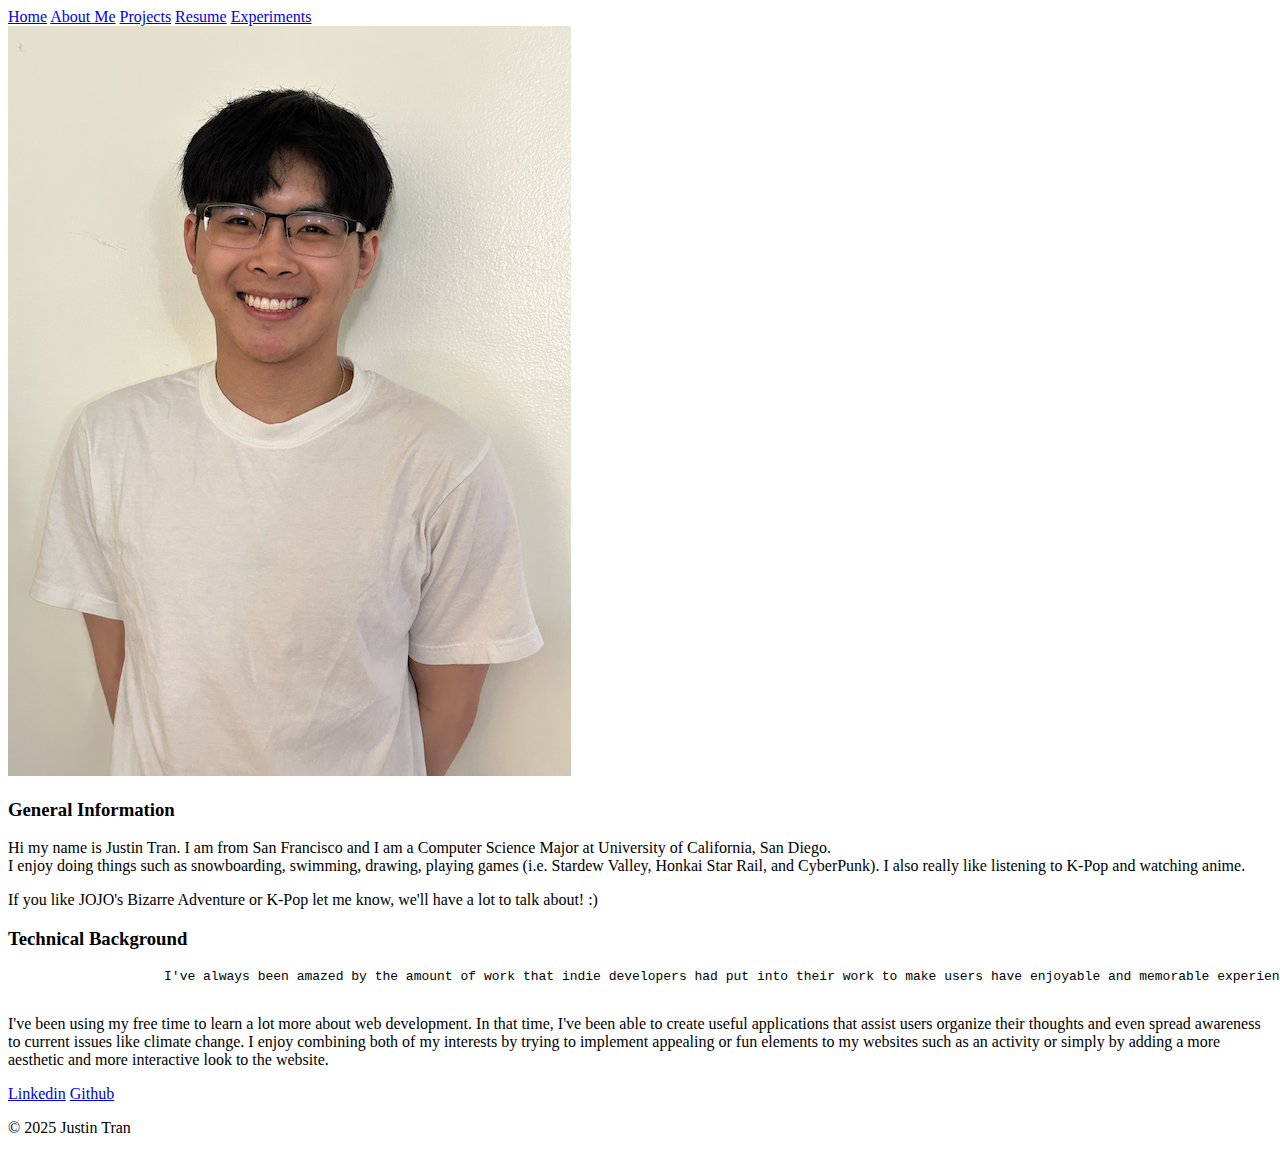
==== about.html @ 68e2fed1 "move unstyled website into this repo" ====
<!DOCTYPE html>
<html lang="en">
    <head>
        <title>Justin Tran's Portfolio</title>
        <meta name="Justin Tran's Portfolio" content="A showcase of all of my projects!">
    </head>
    <body>
        <header>
            <nav>
                <a href="/index.html">Home</a>
                <a href="/about.html">About Me</a>
                <a href="/projects.html">Projects</a>
                <a href="/resume.html">Resume</a>
                <a href="/experiments.html">Experiments</a>
            </nav>
        </header>
        <main>
            <picture>
                <source srcset="/public/about_mobile.png" media="(orientation: portrait)">
                <img src="/public/about_desktop.png" alt="A picture of me!">
            </picture>
            <section>
                <h3>General Information</h3>
                <p>
                    Hi my name is Justin Tran. I am from San Francisco and I am a Computer Science Major at University of California, San Diego. 
                    <br>I enjoy doing things such as snowboarding, swimming, drawing, playing games (i.e. Stardew Valley, Honkai Star Rail, and CyberPunk). I also really like listening to K-Pop and watching anime.
                </p>
                <p>
                    If you like JOJO's Bizarre Adventure or K-Pop let me know, we'll have a lot to talk about! :&#41;
                </p>
            </section>
            <section>
                <h3>Technical Background</h3>
                <pre>
                    I've always been amazed by the amount of work that indie developers had put into their work to make users have enjoyable and memorable experiences. Because of this I decided to try coding my first project in high school, a quiz that allows users familiar with a certain tv show to answer questions and test their knowledge. I then expanded by making a text-based game and a dynamic battle simulation. In addition to games, I was also interested in creating websites that could help users in everyday life.
                </pre>
                <p>
                    I've been using my free time to learn a lot more about web development. In that time, I've been able to create useful applications that assist users organize their thoughts and even spread awareness to current issues like climate change. I enjoy combining both of my interests by trying to implement appealing or fun elements to my websites such as an activity or simply by adding a more aesthetic and more interactive look to the website.
                </p>
            </section>
            <div class="social_media_links">
                <a href="https://www.linkedin.com/in/justin-tran9/">Linkedin</a>
                <a href="https://github.com/Jussttin9">Github</a>
            </div>
        </main>
        <footer><p>© 2025 Justin Tran</p></footer>
    </body>
</html>
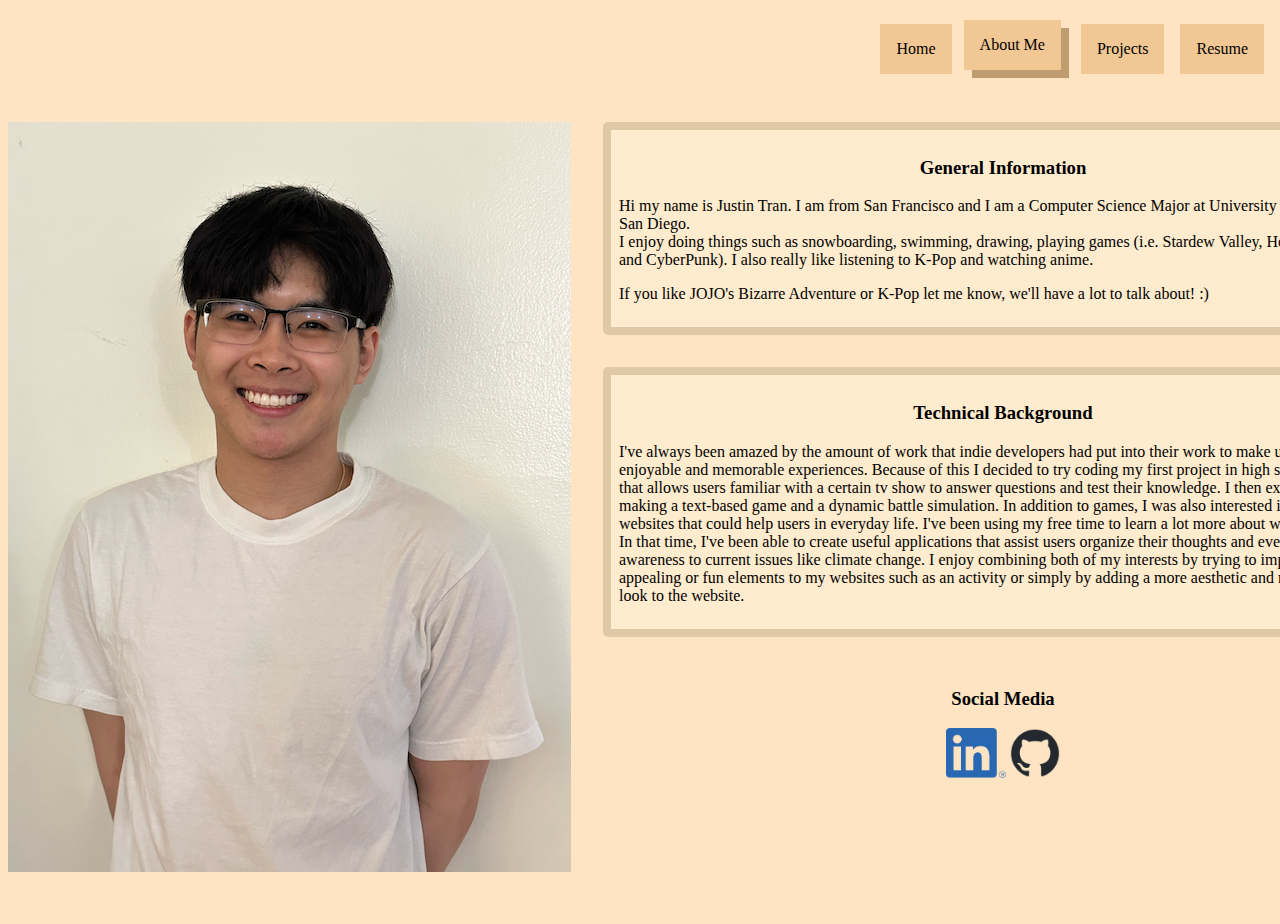
==== commit 21763cf8: "style website" ====
--- a/about.html
+++ b/about.html
@@ -3,46 +3,57 @@
     <head>
         <title>Justin Tran's Portfolio</title>
         <meta name="Justin Tran's Portfolio" content="A showcase of all of my projects!">
+        <meta name="viewport" content="width=device-width, initial-scale=1">
+        <link href="./navbar.css" rel="stylesheet">
+        <link href="./about.css" rel="stylesheet">
     </head>
     <body>
         <header>
-            <nav>
+            <nav id="navbar">
                 <a href="/index.html">Home</a>
-                <a href="/about.html">About Me</a>
+                <a id="selected" href="/about.html">About Me</a>
                 <a href="/projects.html">Projects</a>
                 <a href="/resume.html">Resume</a>
-                <a href="/experiments.html">Experiments</a>
             </nav>
         </header>
-        <main>
-            <picture>
-                <source srcset="/public/about_mobile.png" media="(orientation: portrait)">
-                <img src="/public/about_desktop.png" alt="A picture of me!">
+        <main class="about-me-container">
+            <h2>About Me</h2>
+            <picture id="picture">
+                <source srcset="/public/about_desktop.png" media="(min-width: 1024px)">
+                <img src="/public/about_mobile.webp" alt="A picture of me!">
             </picture>
-            <section>
-                <h3>General Information</h3>
-                <p>
-                    Hi my name is Justin Tran. I am from San Francisco and I am a Computer Science Major at University of California, San Diego. 
-                    <br>I enjoy doing things such as snowboarding, swimming, drawing, playing games (i.e. Stardew Valley, Honkai Star Rail, and CyberPunk). I also really like listening to K-Pop and watching anime.
-                </p>
-                <p>
-                    If you like JOJO's Bizarre Adventure or K-Pop let me know, we'll have a lot to talk about! :&#41;
-                </p>
-            </section>
-            <section>
-                <h3>Technical Background</h3>
-                <pre>
-                    I've always been amazed by the amount of work that indie developers had put into their work to make users have enjoyable and memorable experiences. Because of this I decided to try coding my first project in high school, a quiz that allows users familiar with a certain tv show to answer questions and test their knowledge. I then expanded by making a text-based game and a dynamic battle simulation. In addition to games, I was also interested in creating websites that could help users in everyday life.
-                </pre>
-                <p>
-                    I've been using my free time to learn a lot more about web development. In that time, I've been able to create useful applications that assist users organize their thoughts and even spread awareness to current issues like climate change. I enjoy combining both of my interests by trying to implement appealing or fun elements to my websites such as an activity or simply by adding a more aesthetic and more interactive look to the website.
-                </p>
-            </section>
-            <div class="social_media_links">
-                <a href="https://www.linkedin.com/in/justin-tran9/">Linkedin</a>
-                <a href="https://github.com/Jussttin9">Github</a>
+            <div class="info-container">
+                <section class="info-section">
+                    <h3>General Information</h3>
+                    <p>
+                        Hi my name is Justin Tran. I am from San Francisco and I am a Computer Science Major at University of California, San Diego. 
+                        <br>I enjoy doing things such as snowboarding, swimming, drawing, playing games (i.e. Stardew Valley, Honkai Star Rail, and CyberPunk). I also really like listening to K-Pop and watching anime.
+                    </p>
+                    <p>
+                        If you like JOJO's Bizarre Adventure or K-Pop let me know, we'll have a lot to talk about! :&#41;
+                    </p>
+                </section>
+                <section class="info-section">
+                    <h3>Technical Background</h3>
+                    <p>
+                        I've always been amazed by the amount of work that indie developers had put into their work to make users have enjoyable and memorable experiences. Because of this I decided to try coding my first project in high school, a quiz that allows users familiar with a certain tv show to answer questions and test their knowledge. I then expanded by making a text-based game and a dynamic battle simulation. In addition to games, I was also interested in creating websites that could help users in everyday life.
+                        I've been using my free time to learn a lot more about web development. In that time, I've been able to create useful applications that assist users organize their thoughts and even spread awareness to current issues like climate change. I enjoy combining both of my interests by trying to implement appealing or fun elements to my websites such as an activity or simply by adding a more aesthetic and more interactive look to the website.
+                    </p>
+                </section>
+                <section class="social_media_links">
+                    <h3>Social Media</h3>
+                    <div class="links">
+                        <a href="https://www.linkedin.com/in/justin-tran9/"><img src="/public/LI-In-Bug.png" height="50" width="60" alt="LinkedIn link"></a>
+                        <a href="https://github.com/Jussttin9"><img src="/public/github-mark.png" height="50" width="50" alt="Github link"></a>
+                    </div>
+                </section>
             </div>
         </main>
-        <footer><p>© 2025 Justin Tran</p></footer>
+        <nav id="mobile-navbar">
+            <a href="/index.html">Home</a>
+            <a id="selected" href="/about.html">About Me</a>
+            <a href="/projects.html">Projects</a>
+            <a href="/resume.html">Resume</a>
+        </nav>
     </body>
 </html>--- a/navbar.css
+++ b/navbar.css
@@ -0,0 +1,80 @@
+#navbar {
+    display: flex;
+    justify-content: flex-end;
+    margin-top: 1.5rem;
+}
+
+#mobile-navbar {
+    display: none;
+}
+
+#mobile-back {
+    display: none;
+}
+
+#back:has(a), #mobile-back:has(a) {
+    margin: 2.5rem 0 0 1rem;
+}
+
+#back > a, #mobile-back > a {
+    text-decoration: none;
+    color: black;
+    font-size: 1.25em;
+    padding: 1rem;
+    border-radius: 10px;
+    background-color: color-mix(in srgb, lightgray 100%, lightgray 100%);
+}
+
+#navbar > a, #mobile-navbar > a {
+    background-color: rgb(241, 199, 148);
+    text-decoration: none;
+    text-align: center;
+    color: black;
+    padding: 1rem;
+    margin: 0 0.5rem 0 0.5rem;
+    transition: 0.5s ease-in-out;
+}
+
+#selected {
+    transform: translate(-0.25rem, -0.25rem);
+    box-shadow: 0.5rem 0.5rem rgb(192, 156, 113);
+    transition: 0.5s ease-in-out;
+}
+
+@keyframes hover-effect {
+    1% {transform: translate(-0.25rem, -0.25rem); box-shadow: 0.5rem 0.5rem rgb(192, 156, 113);}
+}
+
+#navbar > a:not(#selected):hover {
+    animation-name: hover-effect;
+    animation-duration: 200s;
+    animation-iteration-count: infinite;
+}
+
+@media (width <= 768px) {
+    #navbar, #back {
+        display: none;
+    }
+
+    #mobile-navbar-container {
+        height: fit-content;
+    }
+
+    #mobile-navbar {
+        background-color: bisque;
+        display: flex;
+        position: sticky;
+        flex-wrap: wrap;
+        justify-content: center;
+        row-gap: 1rem;
+        padding: 15px 0 15px;
+        bottom: 0;
+    }
+
+    #mobile-back {
+        display: block;
+        position: sticky;
+        padding: 30px 0 30px;
+        bottom: 0;
+    }
+}--- a/about.css
+++ b/about.css
@@ -0,0 +1,61 @@
+@import "background-colors.css";
+
+body {
+    background-color: var(--website-bg, bisque);
+}
+
+.about-me-container {
+    display: flex;
+    column-gap: 2rem;
+    margin: 3rem 0 3rem 0;
+}
+
+.about-me-container > h2 {
+    display: none;
+}
+
+.info-container {
+    display: flex;
+    flex-direction: column;
+}
+
+.info-section {
+    width: 60vw;
+    background-color: blanchedalmond;
+    margin-bottom: 2rem;
+    padding: 0.5rem;
+    border: 0.5rem solid rgb(222, 200, 166);
+    border-radius: 5px;
+}
+
+.info-container h3, .links {
+    justify-self: center;
+}
+
+@media (width < 1024px) {
+    .about-me-container {
+        flex-direction: column;
+        align-items: center;
+    }
+
+    .about-me-container > h2 {
+        display: block;
+        text-align: center;
+    }
+
+    .about-me-container > picture {
+        margin-bottom: 2rem;
+    }
+}
+
+@media (width <= 425px) {
+    .info-section {
+        h3 {
+            font-size: 1em;
+        }
+
+        p {
+            font-size: 0.75em;
+        }
+    }
+}